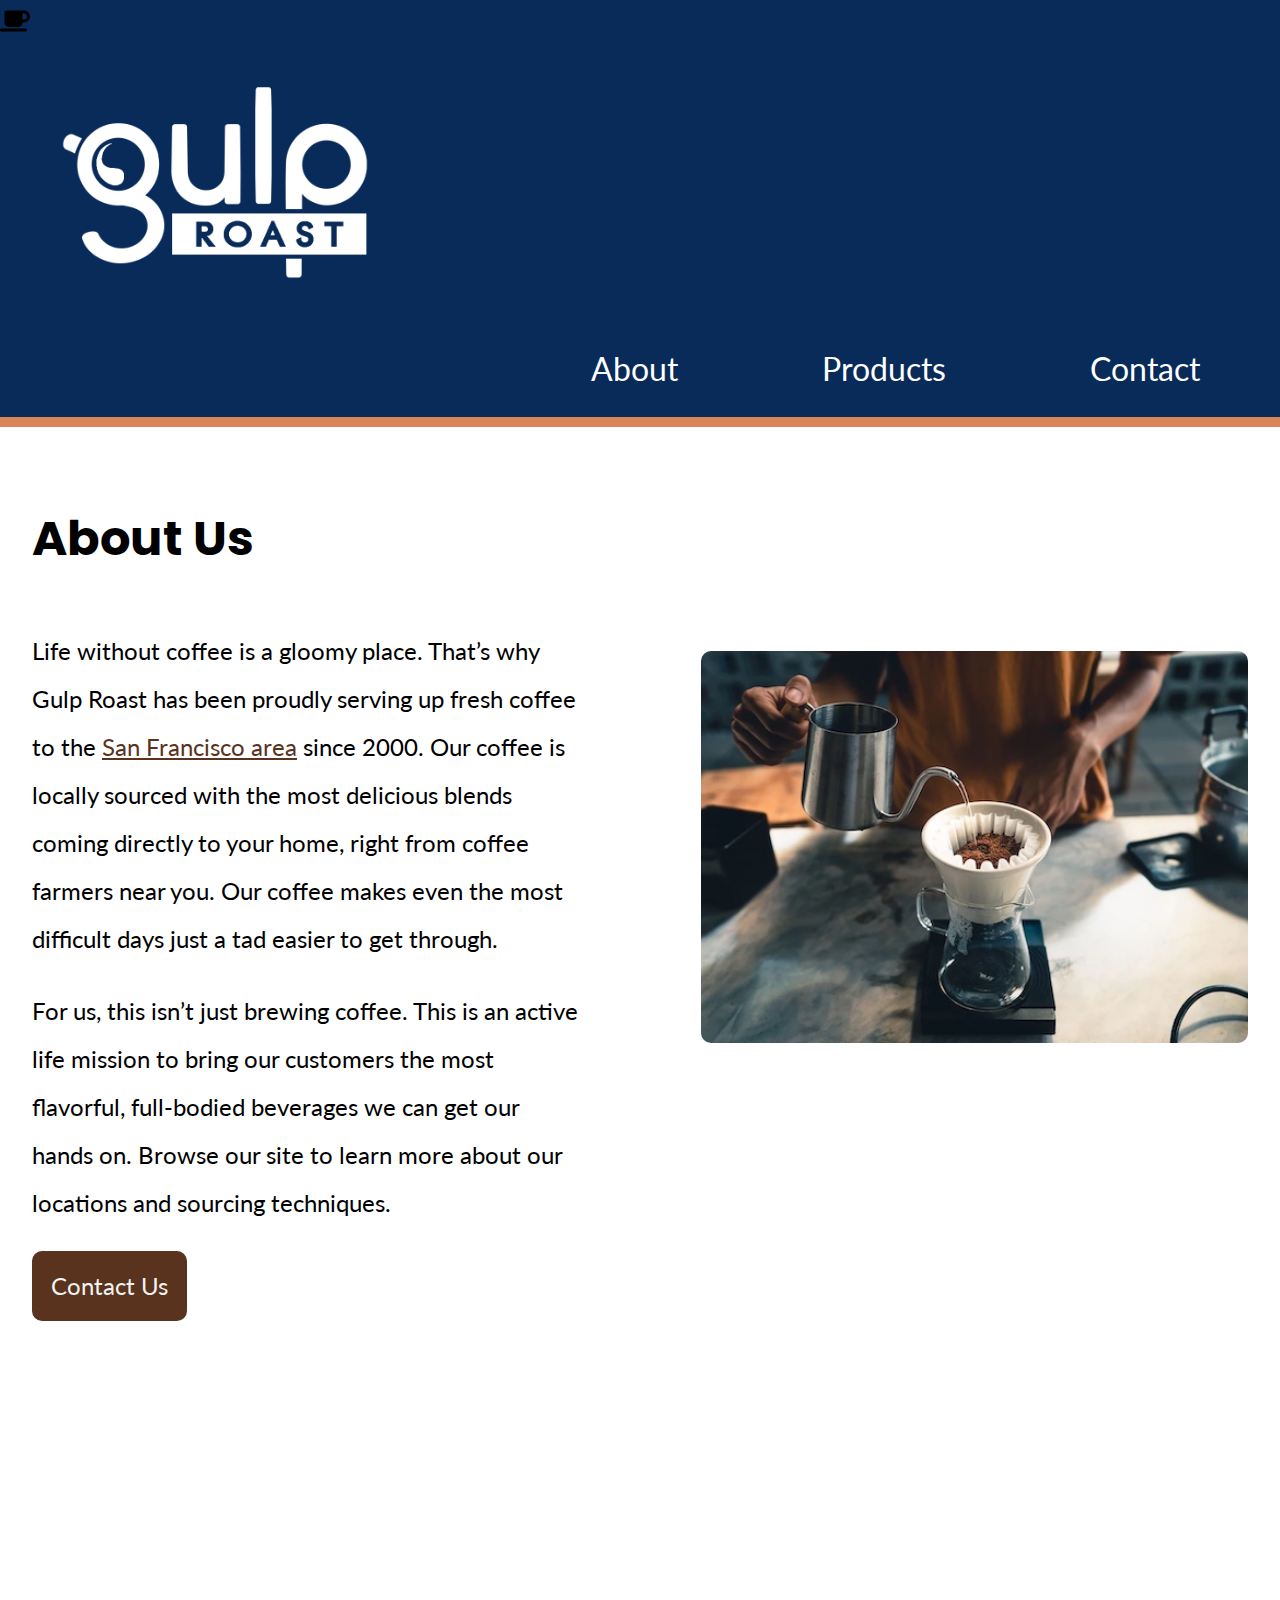
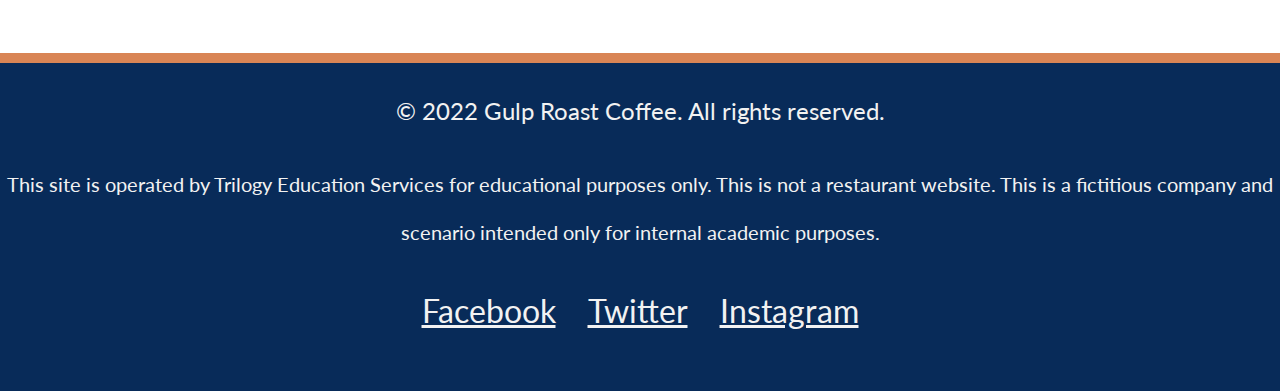
==== index.html @ e1beff0f "gulpcofee" ====
<!DOCTYPE html>
<html lang="en">
<head>
    <meta charset="UTF-8">
    <meta http-equiv="X-UA-Compatible" content="IE=edge">
    <meta name="viewport" content="width=device-width, initial-scale=1.0">
    <title>gulproast_about</title>


<link rel="preconnect" href="https://fonts.googleapis.com">
<link rel="preconnect" href="https://fonts.gstatic.com" crossorigin>
<link href="https://fonts.googleapis.com/css2?family=Lato&family=Poppins:wght@700&display=swap" rel="stylesheet">
<link href="style.css" rel="stylesheet">
<link href="https://fonts.googleapis.com/css2?family=Abril+Fatface&family=Dancing+Script&family=Lato&family=Libre+Baskerville&family=Roboto+Slab:wght@300&display=swap" rel="stylesheet">
<link href="https://fonts.googleapis.com/css2?family=Abril+Fatface&family=Dancing+Script&family=Lato&family=Libre+Baskerville&family=Poppins:ital,wght@0,700;1,700&family=Roboto+Slab:wght@300&display=swap" rel="stylesheet">

<svg xmlns="http://www.w3.org/2000/svg" height="1em" viewBox="0 0 640 512"><!--! Font Awesome Free 6.4.0 by @fontawesome - https://fontawesome.com License - https://fontawesome.com/license (Commercial License) Copyright 2023 Fonticons, Inc. --><path fill"#ffffff" d="M96 64c0-17.7 14.3-32 32-32H448h64c70.7 0 128 57.3 128 128s-57.3 128-128 128H480c0 53-43 96-96 96H192c-53 0-96-43-96-96V64zM480 224h32c35.3 0 64-28.7 64-64s-28.7-64-64-64H480V224zM32 416H544c17.7 0 32 14.3 32 32s-14.3 32-32 32H32c-17.7 0-32-14.3-32-32s14.3-32 32-32z"/></svg>



</head>


<body>
    <header>
        <nav>
          <ul>
            <li class="logo"><a href="./index.html"><img src="gulp_roast_img/gulp-logo-light.png" alt="Gulp Roast. Click for home." /></a></li>
            <li><a href= "./index.html" height="1em" viewBox="0 0 640 512" class="icon">About</a></li>
            <li><a href="./product.html"><span aria-hidden="true" class="fa-solid fa-fire-flame-curved"></span> Products</a></li>
            <li><a href="./contact.html"><span aria-hidden="true" class="fa-solid fa-phone"></span> Contact</a></li>
          </ul>
        </nav>
      </header>
      <div class="main-bkgd">
        <section class="main">
          <article>
            <h1>About Us</h1>
            <p>Life without coffee is a gloomy place. That’s why Gulp Roast has been proudly serving up fresh coffee to the <a href="https://goo.gl/maps/3rAyszfwSDx8Si2Y9" target="_blank">San Francisco area</a> since 2000. Our coffee is locally sourced with the most delicious blends coming directly to your home, right from coffee farmers near you. Our coffee makes even the most difficult days just a tad easier to get through.</p>
      
            <p>For us, this isn’t just brewing coffee. This is an active life mission to bring our customers the most flavorful, full-bodied beverages we can get our hands on. Browse our site to learn more about our locations and sourcing techniques.</p>
      
            <a class="button" href="./contact.html">Contact Us</a>
          </article>
          <figure>
            <img src="gulp_roast_img/gulp-pouring-coffee-horizontal.jpg" alt="Making pour-over coffee at our shop." />
            <figcaption>Our pour-over coffee is known for its freshness and amazing taste.</figcaption>
          </figure>
        </section>
      </div>
      <footer>
        <p>&copy; 2022 Gulp Roast Coffee. All rights reserved.</p>
        <p> <small>This site is operated by Trilogy Education Services for educational  purposes only. This is not a restaurant website. This is a fictitious company and scenario intended only for internal academic purposes.</small>
        </p>
        <ul>
          <li>
            <a href="https://facebook.com" target="_blank">
              <span aria-hidden="true" class="fa-brands fa-facebook-square"></span>
              <span class="sr-only">Facebook</span>
            </a>
          </li>
          <li>
            <a href="https://twitter.com" target="_blank">
              <span aria-hidden="true" class="fa-brands fa-twitter-square"></span>
              <span class="sr-only">Twitter</span>
            </a>
          </li>
          <li>
            <a href="https://instagram.com" target="_blank">
              <span aria-hidden="true" class="fa-brands fa-instagram-square"></span>
              <span class="sr-only">Instagram</span>
            </a>
          </li>
        </ul>
      </footer>  
</body>
</html>
---- style.css ----
body {
  background-color: #082B59;
  margin: 0;
  padding: 0;
  font-family: 'Lato', sans-serif;
  line-height: 2;
}

.title{
  margin-left: 150px;
  
}
h1, h2, h3 {
  font-family: 'Poppins', sans-serif;
}
h1 {
  font-size: 2rem;
  margin-bottom: 0;
 
}
/* make images flexible */
img {
  max-width: 100%;
  border-radius: 10px;
  flex-basis: 30%;
}
a {
  color: #59331d;
}
a:hover {
  text-decoration: none;
}
header {
  border-bottom: 10px solid #d98555;
}
/* navbar styling */
nav ul {
  padding: 0;
  margin: 0;
  list-style-type: none;
  display: flex;
  flex-flow: row wrap;
  justify-content: center;
}
nav li {
  margin: 0rem 1rem 1rem 1rem;
  font-size: 1.5rem;
}
/* max width on the image in pixels */
nav .logo img {
  max-width: 130px;
}
/* flex basis on the image container, li */
nav .logo {
  flex-basis: 100%;
  text-align: center;
}
nav a {
  color: white;
  text-decoration: none;
  display: block;
}
nav a:hover {
  color: #d98555;
}
/* establishes a white background */
.main-bkgd {
  background: #ffffff url(https://assets.codepen.io/6306176/gulp-bean-bkgd.jpg) repeat-x bottom;
  padding-bottom: 300px;
  
}
/* sits inside of the white background, centered */
.main {
  max-width: 1200px;
  margin: 0 auto;
  padding: 2rem;
  display: flex;
  flex-flow: row wrap;
  justify-content: space-between;
}
article {
  flex-basis: 73%;
  
}
figure {
  margin: 3rem 0 0 0;
  flex-basis: 25%;
  background-color: #59331d;
  border-radius: 10px;
}
figure img {
  border-radius: 10px;
  
}
figcaption {
  color: #f2f2f2;
  padding: 0.5rem;
}
.button {
  display: inline-block;
  background-color: #59331D;
  border-radius: 10px;
  padding: 0.5rem 1rem;
  margin: 0;
  color: #f2f2f2;
  text-decoration: none;
  border: 3px solid #59331d;
}
.button:hover {
  background-color: #f2f2f2;
  color: #59331d;
}


.address h1{
  margin-left: 0px;
}

.address p{
  margin-left: 20px;
}

.image{
  max-width:500px;
 
}
footer {
  color: #f2f2f2;
  text-align: center;
  border-top: 10px solid #d98555;
}
footer ul {
  list-style-type: none;
  padding: 0;
  margin: 0;
  display: flex;
  flex-flow: row wrap;
  justify-content: center;
}
footer a {
  color: #f2f2f2;
  font-size: 2rem;
  display: block;
  margin: 0 1rem 3rem 1rem;
}

.container{
  display: flex;
  flex-flow: wrap;
  justify-content: space-between;
  
  padding: auto;
  margin: auto;
  width: 75%;
  height:auto;
}



.card h2,
.card p {
  padding: 0rem 1rem 0rem rem;
  margin: 0rem 1rem 0rem rem ;
}





h1, h2, h3 {
  font-family: 'Poppins', sans-serif;
}
h1 {
  font-size: 2rem;
  margin: 1rem 1rem 1rem 3rem;
  padding: 1rem 1rem 1rem 3rem;
}
 
h2{
  font-size: 1.9rem;
}




 @media only screen and (max-width: 650px) 
  {
  
   
    nav ul {
   padding: 0;
   margin: 0;
   list-style-type: none;
   display: block;
   flex-flow: row wrap;
   text-align: center;
 }
    .main {
   max-width: 1000px;
  
   padding: 2rem;
   display: block;
   flex-flow: row wrap;
      text-align: leftr;
        margin-left: auto;
   margin-right: auto;
  
 }
    figure {
   margin: 2rem 0 0 0;
   display: block;
   margin-left: auto;
   margin-right: auto;
   width: 80%;
   background: none;
    
 }
   figure img {  border-radius: 10px;

   
   }
   
    
    figcaption {
   color: #f2f2f2;
   padding: 0.5rem;
      display: none;
 }
   
   
   h1 {
   font-size: 2rem;
   margin-bottom: 0;
 }
    
    body {
  
   margin: 0;
   padding: 0;
 
   line-height: 2.5;
 }
    
    
    .button {
  
   border-radius: 10px;
   padding: 0.5rem 1rem;
   margin: 0;
   color: #f2f2f2;
   text-decoration: none;
   border: 3px solid #59331d;
 }
    
 nav li {
   
   font-size: 1.5rem;
 }   
    nav .logo img {
   max-width: 200px;
 }
 }
 
@media only screen and (min-width: 649px) and (max-width: 1032px) {
  .main {
    
    padding: 0px 20px 30px 40px;
    
  }
  
    figure {
   margin-top: 130px;
   
     margin-right: 10px;
      padding: 0auto;
   display: flex;
 background: none;
      flex-basis: 15%;
  
 } 
   nav .logo img {
   max-width: 200px;
    
 }
  
  article {
    flex-basis: 170%;
  }
  
   figcaption {
   
      display: none;
 }
    
  .main {
 display: flex;
  flex-flow: row;
   justify-content: right;
   text-align: left;
    margin-left: auto;
   margin-right: auto;
    }

 figure img {
  border-radius: 10px;


  max-width: 300px;
   margin-left: 10px;
   height: 500px;
   
  }
  
  
 
  
  
  
  nav ul {
 
  
  display: flex;
  flex-flow: row wrap;
  justify-content: center;
}
  
  
  
  nav li {
  margin: 0 1rem 1rem 1rem;
  font-size: 1.7rem;
}
  body {
  background-color: #082B59;
  margin: rem 2rem 1rem 3rem;
  padding: 10px 10px 10px 10px;
  font-family: 'Lato', sans-serif;
  line-height: 2;
    font-size: 1.5rem;
    
    
}
 
  
  
} 


@media only screen and  (min-width: 1033px) {
   
 
 nav ul { padding: 0;
  margin: 0;
  list-style-type: none;
  display: flex;
  flex-flow: wrap;
  justify-content: right; 
     align-items: flex-end;
 
}
    nav li {
  margin: 1rem 5rem 1rem 4rem;
      padding: auto;
  font-size: 2rem;
      
}
  nav .logo {

  
  display: flex;
  flex-flow: row-wrap;
  justify-content: left; 
   
    
 
}  
 nav .logo img { 
  max-width: 350px;

   flex-basis: 100%;
   }
  
  h1 {
  font-size: 3rem;
  margin-left: 0px;
  padding-left: 0px;
}
  
body {
 
  margin: rem 2rem rem 3rem;
  font-size: 1.5rem;
  
}
  
  .main {
  max-width: 1500px;
 
}
  figcaption {
  display: none;
}
  
  figure {
  
  flex-basis: 45%;
  background: none;
  border-radius: 10px;
    padding-top: 9rem;
    
}
  
  figure img { 
  border-radius: 10px;

 
  width: 1300px;
  height: auto;
  
  }
  
  .logo {
   margin-left: 40px;
   margin-bottom: 0rem;
  flex-basis: 100%;
    margin-top: 20px;
}
  
  article {
    flex-basis: 45%
    
      
  }
  
}
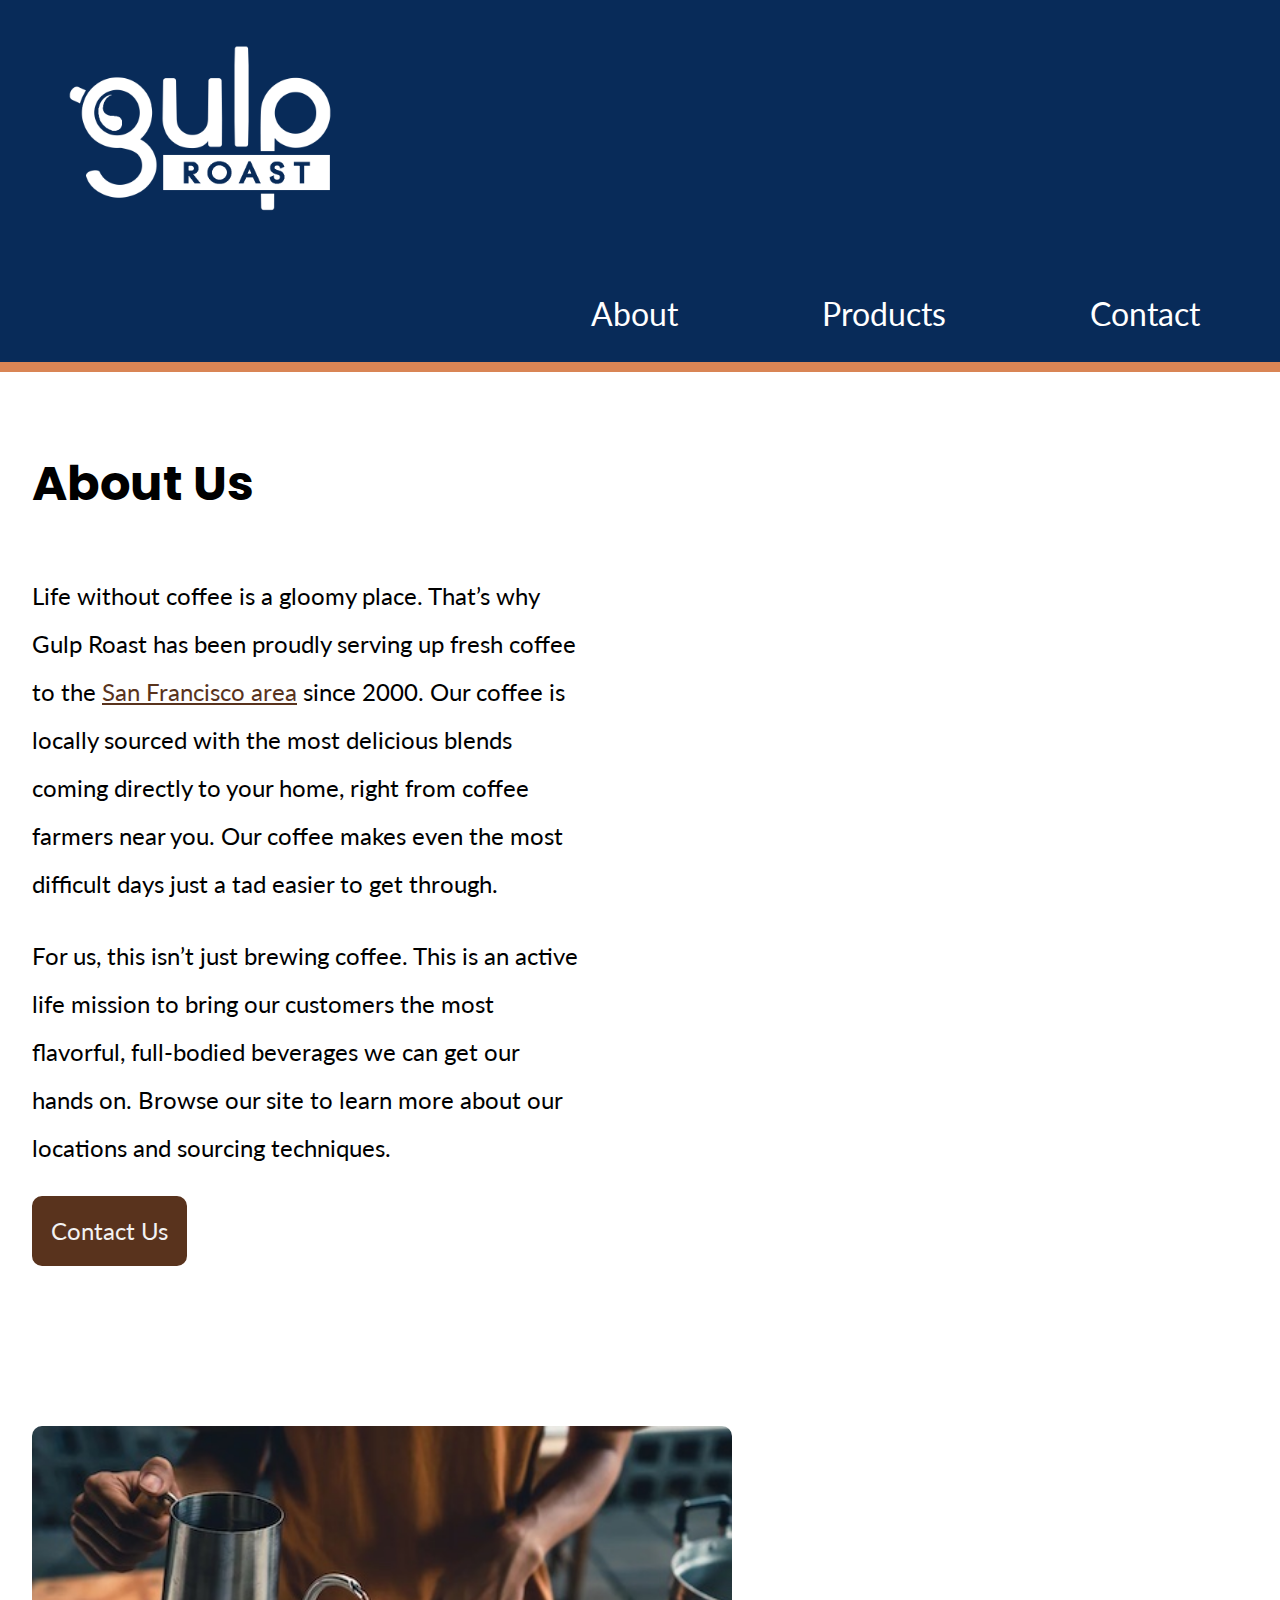
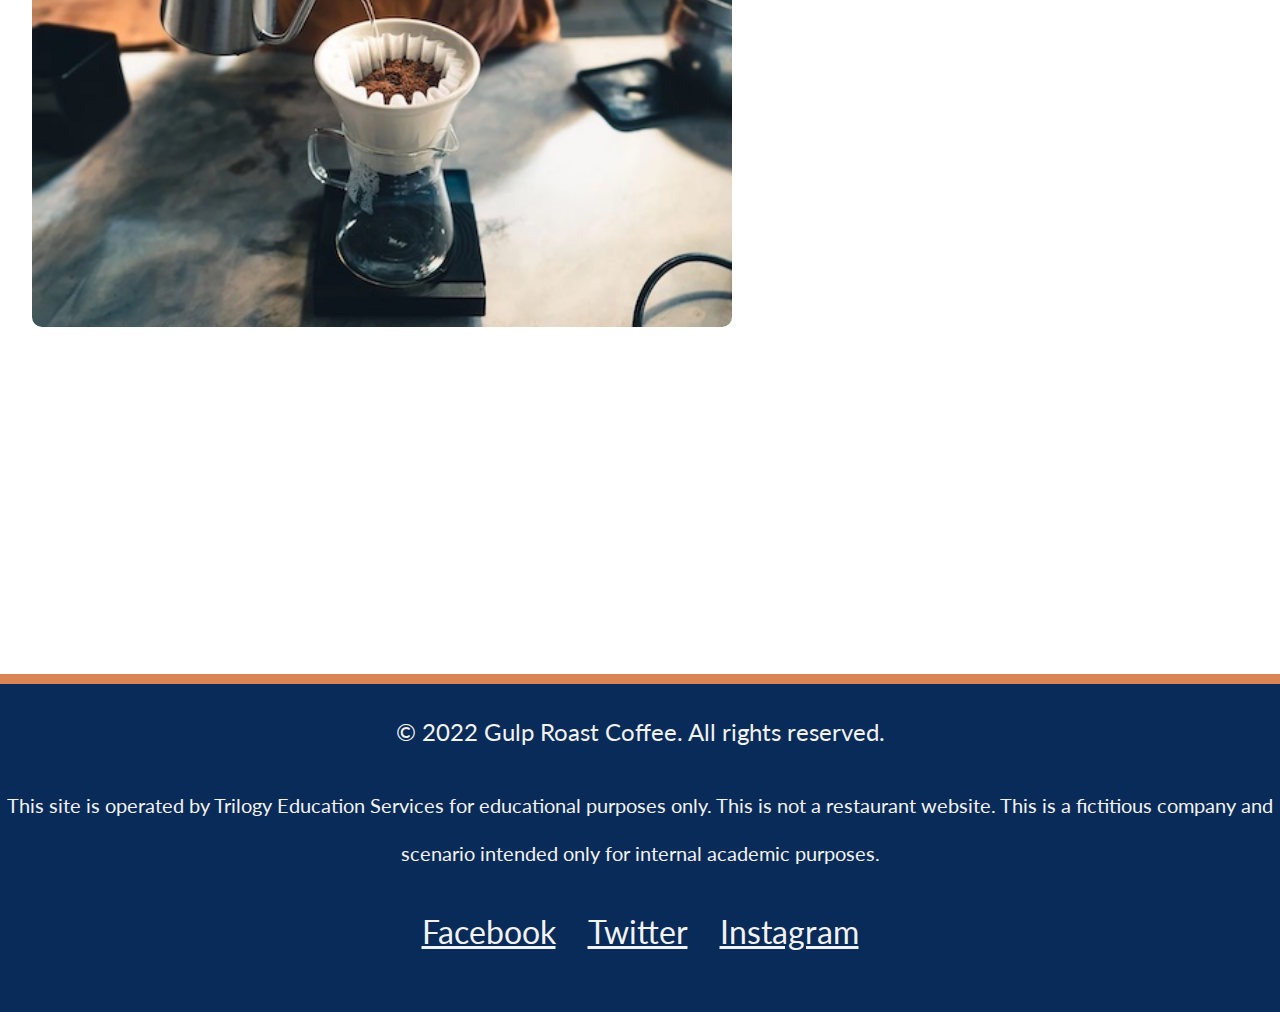
==== commit 787fa71f: "responsive website changes" ====
--- a/index.html
+++ b/index.html
@@ -14,9 +14,7 @@
 <link href="https://fonts.googleapis.com/css2?family=Abril+Fatface&family=Dancing+Script&family=Lato&family=Libre+Baskerville&family=Roboto+Slab:wght@300&display=swap" rel="stylesheet">
 <link href="https://fonts.googleapis.com/css2?family=Abril+Fatface&family=Dancing+Script&family=Lato&family=Libre+Baskerville&family=Poppins:ital,wght@0,700;1,700&family=Roboto+Slab:wght@300&display=swap" rel="stylesheet">
 
-<svg xmlns="http://www.w3.org/2000/svg" height="1em" viewBox="0 0 640 512"><!--! Font Awesome Free 6.4.0 by @fontawesome - https://fontawesome.com License - https://fontawesome.com/license (Commercial License) Copyright 2023 Fonticons, Inc. --><path fill"#ffffff" d="M96 64c0-17.7 14.3-32 32-32H448h64c70.7 0 128 57.3 128 128s-57.3 128-128 128H480c0 53-43 96-96 96H192c-53 0-96-43-96-96V64zM480 224h32c35.3 0 64-28.7 64-64s-28.7-64-64-64H480V224zM32 416H544c17.7 0 32 14.3 32 32s-14.3 32-32 32H32c-17.7 0-32-14.3-32-32s14.3-32 32-32z"/></svg>
-
-
+<link rel="stylesheet" href="https://cdnjs.cloudflare.com/ajax/libs/font-awesome/6.4.0/css/all.min.css" integrity="sha512-iecdLmaskl7CVkqkXNQ/ZH/XLlvWZOJyj7Yy7tcenmpD1ypASozpmT/E0iPtmFIB46ZmdtAc9eNBvH0H/ZpiBw==" crossorigin="anonymous" referrerpolicy="no-referrer" />
 
 </head>
 
@@ -26,13 +24,14 @@
         <nav>
           <ul>
             <li class="logo"><a href="./index.html"><img src="gulp_roast_img/gulp-logo-light.png" alt="Gulp Roast. Click for home." /></a></li>
-            <li><a href= "./index.html" height="1em" viewBox="0 0 640 512" class="icon">About</a></li>
+            <li><a href= "./index.html" ><span aria-hidden="true" class="fa-solid fa-mug-saucer"></span> About</a></li>
             <li><a href="./product.html"><span aria-hidden="true" class="fa-solid fa-fire-flame-curved"></span> Products</a></li>
             <li><a href="./contact.html"><span aria-hidden="true" class="fa-solid fa-phone"></span> Contact</a></li>
           </ul>
         </nav>
       </header>
       <div class="main-bkgd">
+       
         <section class="main">
           <article>
             <h1>About Us</h1>
@@ -42,10 +41,26 @@
       
             <a class="button" href="./contact.html">Contact Us</a>
           </article>
-          <figure>
+      <!-- <figure>
             <img src="gulp_roast_img/gulp-pouring-coffee-horizontal.jpg" alt="Making pour-over coffee at our shop." />
             <figcaption>Our pour-over coffee is known for its freshness and amazing taste.</figcaption>
-          </figure>
+          
+          </figure>--> 
+           
+          
+          
+          
+          
+       
+          <picture>
+            
+            <source srcset="gulp_roast_img/gulp-pouring-coffee-horizontal" media="(min-width: 550px) and (max-width: 650px" />
+            <source srcset="gulp_roast_img/gulp-pouring-coffee-vertical.jpg" media="(min-width: 649px) and (max-width: 1032px)" />
+            <source srcset="gulp_roast_img/gulp-pouring-coffee-horizontal.jpg" media="(min-width: 1033px)" />
+            
+            <img src="gulp_roast_img/gulp-pouring-coffee-horizontal-sm.jpg" alt="coffee" /> 
+              </picture>
+          
         </section>
       </div>
       <footer>
--- a/style.css
+++ b/style.css
@@ -4,6 +4,7 @@
   padding: 0;
   font-family: 'Lato', sans-serif;
   line-height: 2;
+  
 }
 
 .title{
@@ -20,9 +21,11 @@
 }
 /* make images flexible */
 img {
-  max-width: 100%;
+ 
   border-radius: 10px;
   flex-basis: 30%;
+  max-width: 700px;
+ margin-right: 10px;
 }
 a {
   color: #59331d;
@@ -43,12 +46,13 @@
   justify-content: center;
 }
 nav li {
-  margin: 0rem 1rem 1rem 1rem;
+  margin: 0rem 3rem 2rem 1rem;
   font-size: 1.5rem;
 }
 /* max width on the image in pixels */
 nav .logo img {
-  max-width: 130px;
+  width: 300px;
+  
 }
 /* flex basis on the image container, li */
 nav .logo {
@@ -71,12 +75,13 @@
 }
 /* sits inside of the white background, centered */
 .main {
-  max-width: 1200px;
+  max-width: 1000px;
   margin: 0 auto;
   padding: 2rem;
   display: flex;
   flex-flow: row wrap;
   justify-content: space-between;
+  
 }
 article {
   flex-basis: 73%;
@@ -113,17 +118,16 @@
 
 
 .address h1{
-  margin-left: 0px;
+  margin: auto;
+  font-size: 3rem;
 }
 
 .address p{
-  margin-left: 20px;
-}
-
-.image{
-  max-width:500px;
- 
-}
+  margin: auto;
+  font-size: 2rem;
+}
+
+
 footer {
   color: #f2f2f2;
   text-align: center;
@@ -146,24 +150,41 @@
 
 .container{
   display: flex;
-  flex-flow: wrap;
+  flex-flow: column-wrap;
   justify-content: space-between;
   
-  padding: auto;
-  margin: auto;
-  width: 75%;
-  height:auto;
-}
-
-
-
+  padding: rem 4rem rem 4rem;
+  margin: rem 4rem rem 4rem;
+  max-width: 160%;
+  gap: 2rem;
+  
+}
 .card h2,
 .card p {
-  padding: 0rem 1rem 0rem rem;
-  margin: 0rem 1rem 0rem rem ;
-}
-
-
+  padding: 0 1rem;
+  margin: 0 1rem;
+  
+  font-family: 'Lato', sans-serif;
+  line-height: 2;
+  
+}
+.card h2{
+  margin-left: 1rem;
+}
+.title {
+  margin: 0;
+}
+
+.card{
+  flex-basis: 30%;
+}
+
+.card p {
+  display: flex;
+  flex-flow: row;
+  
+
+}
 
 
 
@@ -178,12 +199,13 @@
  
 h2{
   font-size: 1.9rem;
-}
-
-
-
-
- @media only screen and (max-width: 650px) 
+
+}
+
+
+
+
+ @media only screen and (min-width: 350px) and (max-width: 650px) 
   {
   
    
@@ -201,12 +223,12 @@
    padding: 2rem;
    display: block;
    flex-flow: row wrap;
-      text-align: leftr;
+      text-align: left;
         margin-left: auto;
    margin-right: auto;
   
  }
-    figure {
+    picture {
    margin: 2rem 0 0 0;
    display: block;
    margin-left: auto;
@@ -215,7 +237,7 @@
    background: none;
     
  }
-   figure img {  border-radius: 10px;
+   picture img {  border-radius: 10px;
 
    
    }
@@ -229,8 +251,11 @@
    
    
    h1 {
-   font-size: 2rem;
+    font-size: 2.5rem;
    margin-bottom: 0;
+     text-align: left;
+     margin-left: 0px;
+     padding-left: 0px;
  }
     
     body {
@@ -259,7 +284,36 @@
     nav .logo img {
    max-width: 200px;
  }
- }
+ 
+
+ .address {
+  display: block;
+  flex-direction: row wrap;
+   justify-content: center;
+   margin-left: 90px;
+   padding-left: 90px;
+   font-size: 2rem;
+ }
+.address h1{
+    margin-left: 0;
+   padding-left: 0;
+  justify-content: left;
+   font-size: 3rem;
+}
+
+.image{
+  display: block;
+  flex-direction: row wrap;
+   justify-content: center;
+   margin-top: 20px;
+   padding-top: 20px;
+    margin-left: 60px;
+   padding-left: 60px;
+   font-size: 2rem;
+   margin-bottom: 30px;
+   padding-bottom: 30px;
+ }
+}
  
 @media only screen and (min-width: 649px) and (max-width: 1032px) {
   .main {
@@ -268,13 +322,13 @@
     
   }
   
-    figure {
+    picture {
    margin-top: 130px;
    
      margin-right: 10px;
       padding: 0auto;
-   display: flex;
- background: none;
+      display: flex;
+     background: none;
       flex-basis: 15%;
   
  } 
@@ -284,7 +338,7 @@
  }
   
   article {
-    flex-basis: 170%;
+    flex-basis: 100%;
   }
   
    figcaption {
@@ -301,10 +355,10 @@
    margin-right: auto;
     }
 
- figure img {
-  border-radius: 10px;
-
-
+ picture img {
+  border-radius: 10px;
+   padding-top: 30px;
+  margin-top: 30px;
   max-width: 300px;
    margin-left: 10px;
    height: 500px;
@@ -313,7 +367,11 @@
   
   
  
-  
+  .img{
+    margin:auto;
+    padding:auto;
+    border-radius:10px ;
+  }
   
   
   nav ul {
@@ -332,7 +390,7 @@
 }
   body {
   background-color: #082B59;
-  margin: rem 2rem 1rem 3rem;
+  
   padding: 10px 10px 10px 10px;
   font-family: 'Lato', sans-serif;
   line-height: 2;
@@ -340,8 +398,47 @@
     
     
 }
- 
-  
+.title {
+  margin: 0;
+}
+  
+h1 {
+  font-size: 3rem;
+  margin-left: 0px;
+  padding-left: 0px;
+}
+
+
+.address {
+  display: block;
+  flex-direction: row wrap;
+   justify-content: left;
+   margin-right: 270px;
+   padding-right: 270px;
+   font-size: 2rem;
+    padding-left: 0px;
+    margin-left: 0px;
+ }
+.address h1{
+    margin-left: 0;
+   padding-left: 0;
+  justify-content: left;
+   font-size: 3rem;
+}
+
+.image{
+  display: block;
+  flex-direction: row wrap;
+   justify-content: right;
+   margin-top: 20px;
+   padding-top: 20px;
+    margin-left: 10px;
+   padding-left: 10px;
+   font-size: 2rem;
+   margin-bottom: 30px;
+   padding-bottom: 30px;
+  padding-right: 20px;
+ }
   
 } 
 
@@ -375,9 +472,12 @@
  
 }  
  nav .logo img { 
-  max-width: 350px;
+  max-width: 450px;
 
    flex-basis: 100%;
+   margin-top: 20px;
+   margin-bottom:0;
+   padding-top: 0;
    }
   
   h1 {
@@ -388,7 +488,7 @@
   
 body {
  
-  margin: rem 2rem rem 3rem;
+  /*margin: rem 2rem rem 3rem;*/
   font-size: 1.5rem;
   
 }
@@ -401,29 +501,30 @@
   display: none;
 }
   
-  figure {
+  picture {
   
   flex-basis: 45%;
   background: none;
   border-radius: 10px;
-    padding-top: 9rem;
-    
-}
-  
-  figure img { 
-  border-radius: 10px;
-
- 
-  width: 1300px;
+    padding-top: 10rem;
+    
+}
+  
+  picture img { 
+  border-radius: 10px;
+  max-width: 700px;
+
+ 
+  width: 1200px;
   height: auto;
   
   }
   
   .logo {
-   margin-left: 40px;
-   margin-bottom: 0rem;
+   margin-left: 50px;
+   
   flex-basis: 100%;
-    margin-top: 20px;
+    margin-top: 10px;
 }
   
   article {
@@ -431,5 +532,39 @@
     
       
   }
-  
-}
+  .title {
+    margin: 0;
+  }
+
+  .address {
+    display: block;
+    flex-direction: row wrap;
+     justify-content: left;
+     margin-right: 270px;
+     padding-right: 270px;
+     font-size: 2rem;
+      padding-left: 0px;
+      margin-left: 0px;
+   }
+  .address h1{
+      margin-left: 0;
+     padding-left: 0;
+    justify-content: left;
+     font-size: 3rem;
+  }
+  
+  .image{
+    display: block;
+    flex-direction: row wrap;
+     justify-content: right;
+     margin-top: 20px;
+     padding-top: 20px;
+      margin-left: 10px;
+     padding-left: 10px;
+     font-size: 2rem;
+     margin-bottom: 30px;
+     padding-bottom: 30px;
+    padding-right: 20px;
+   }
+  
+}
